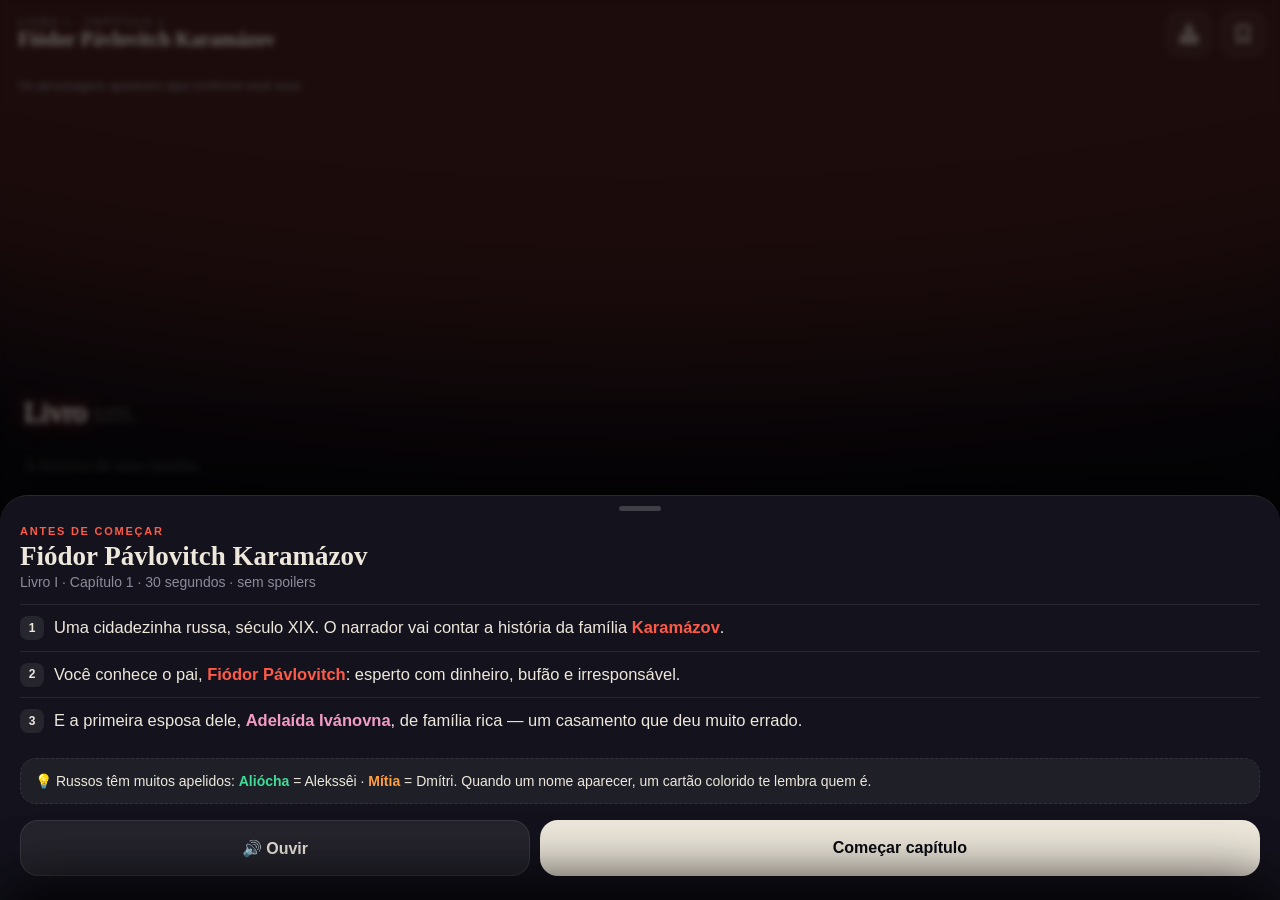
==== karamazov-proto/index.html @ 3d42608c "Karamázov prototype: app" ====
<!doctype html><html lang="pt-BR"><head><meta charset="utf-8">
<meta name="viewport" content="width=device-width,initial-scale=1,viewport-fit=cover,user-scalable=no">
<meta name="theme-color" content="#09090f"><meta name="apple-mobile-web-app-capable" content="yes">
<meta name="apple-mobile-web-app-status-bar-style" content="black-translucent">
<title>Karamázov · Protótipo</title>
<link rel="stylesheet" href="app.css"><link rel="icon" href="https://karamazov.grok.me/apple-touch-icon.png"><link rel="apple-touch-icon" href="https://karamazov.grok.me/apple-touch-icon.png">
</head><body>
<div id="aura"></div><div id="aura2"></div>
<header id="top">
  <button id="chBtn" class="chbtn"><span id="chLbl">Carregando…</span><b id="chTitle"></b></button>
  <button id="treeBtn" class="ib" aria-label="Árvore da família"><svg viewBox="0 0 24 24"><circle cx="12" cy="5" r="2.6"/><circle cx="5" cy="19" r="2.6"/><circle cx="12" cy="19" r="2.6"/><circle cx="19" cy="19" r="2.6"/><path d="M12 7.6v4.4M5 16.4V12h14v4.4M12 12v4.4"/></svg></button>
  <button id="hlBtn" class="ib" aria-label="Trechos salvos"><svg viewBox="0 0 24 24"><path d="M6 3h12v18l-6-4.5L6 21z"/></svg><i id="hlCount"></i></button>
</header>
<div id="cast"></div>
<main id="stage">
  <section id="focus"></section>
  <section id="full" class="off"></section>
</main>
<div id="cardLayer"></div>
<footer id="dock">
  <div id="bar"><div id="track"></div><div id="ticks"></div><div id="fill"></div><div id="knob"></div></div>
  <div class="times"><span id="tCur">0:00</span><span id="tSent"></span><span id="tLeft">-0:00</span></div>
  <div class="ctrls">
    <button id="modeBtn" class="pill"><span id="modeLbl">Texto</span></button>
    <button id="back" class="rb" aria-label="Voltar 15s"><svg viewBox="0 0 24 24"><path d="M4 12a8 8 0 1 0 2.4-5.7"/><path d="M4 3v4h4"/></svg><small>15</small></button>
    <button id="play" class="play" aria-label="Tocar"><svg id="icPlay" viewBox="0 0 24 24"><path d="M8 5l11 7-11 7z"/></svg><svg id="icPause" viewBox="0 0 24 24" style="display:none"><path d="M7 5h3.5v14H7zM13.5 5H17v14h-3.5z"/></svg></button>
    <button id="fwd" class="rb" aria-label="Avançar 15s"><svg viewBox="0 0 24 24"><path d="M20 12a8 8 0 1 1-2.4-5.7"/><path d="M20 3v4h-4"/></svg><small>15</small></button>
    <button id="spd" class="pill">1×</button>
  </div>
</footer>
<div id="scrim"></div>
<section class="sheet" id="recap"><div class="grab"></div><div id="recapBody"></div></section>
<section class="sheet" id="tree"><div class="grab"></div>
  <div class="sh-h"><h2>Árvore da família</h2><span id="treeCount"></span></div>
  <p class="sh-sub">Só acende quem você já conheceu. Sem spoilers.</p>
  <svg id="treeSvg" viewBox="0 0 360 470"></svg>
  <div id="treeInfo" class="tinfo">Toque num personagem.</div>
</section>
<section class="sheet" id="hls"><div class="grab"></div>
  <div class="sh-h"><h2>Trechos salvos</h2></div>
  <p class="sh-sub">Segure uma frase para salvar. Toque aqui para voltar a ela.</p>
  <div id="hlList"></div>
</section>
<section class="sheet" id="chs"><div class="grab"></div>
  <div class="sh-h"><h2>Capítulos do protótipo</h2></div>
  <div id="chList"></div>
</section>
<div id="toast"></div>
<audio id="au" preload="metadata" playsinline></audio>
<script src="app.js"></script>
</body></html>
---- karamazov-proto/app.css ----
:root{--bg:#09090f;--fg:#EEE8DC;--mut:#8d8a9b;--acc:#3DDC97;--line:rgba(255,255,255,.09);
--serif:"Iowan Old Style","Palatino Linotype",Palatino,Georgia,serif;--sans:-apple-system,BlinkMacSystemFont,"SF Pro Text",Inter,"Segoe UI",Roboto,sans-serif;
--st:env(safe-area-inset-top);--sb:env(safe-area-inset-bottom)}
*{box-sizing:border-box;-webkit-tap-highlight-color:transparent}
html,body{margin:0;height:100%;background:var(--bg);color:var(--fg);font-family:var(--sans);overflow:hidden;-webkit-user-select:none;user-select:none;-webkit-touch-callout:none;overscroll-behavior:none}
body{display:flex;flex-direction:column;height:100dvh}
button{font:inherit;color:inherit;cursor:pointer}
svg{fill:none;stroke:currentColor;stroke-width:1.8;stroke-linecap:round;stroke-linejoin:round}
#aura{position:fixed;left:-35vw;top:-30vh;width:170vw;height:72vh;border-radius:50%;background:#3DDC97;filter:blur(90px);opacity:.22;transition:background-color 1.6s ease,opacity 1.6s;pointer-events:none;z-index:0}
#aura2{position:fixed;right:-40vw;bottom:-25vh;width:140vw;height:50vh;border-radius:50%;background:#5b3dff;filter:blur(110px);opacity:.13;pointer-events:none;z-index:0}
header{padding:calc(var(--st) + 10px) 14px 4px 18px;display:flex;align-items:center;gap:8px;position:relative;z-index:3}
.chbtn{flex:1;min-width:0;text-align:left;background:none;border:0;padding:6px 0}
#chLbl{display:block;font-size:11px;letter-spacing:.16em;text-transform:uppercase;color:var(--mut)}
#chTitle{display:block;font-family:var(--serif);font-size:20px;font-weight:600;white-space:nowrap;overflow:hidden;text-overflow:ellipsis}
.ib{position:relative;flex:none;width:46px;height:46px;border-radius:15px;background:rgba(255,255,255,.06);border:1px solid var(--line);display:grid;place-items:center;transition:transform .15s}
.ib:active{transform:scale(.92)}.ib svg{width:22px;height:22px}
#hlCount{position:absolute;top:-4px;right:-4px;min-width:18px;height:18px;border-radius:9px;background:#F5C542;color:#111;font:700 11px/18px var(--sans);font-style:normal;text-align:center;padding:0 5px}
#hlCount:empty{display:none}
#cast{position:relative;z-index:3;display:flex;gap:9px;padding:6px 18px 10px;overflow-x:auto;scrollbar-width:none;min-height:54px;align-items:center}
#cast::-webkit-scrollbar{display:none}
#cast .hint{font-size:12px;color:var(--mut)}
.cdot{flex:none;width:36px;height:36px;border-radius:50%;border:0;display:grid;place-items:center;font:700 12px var(--sans);color:#0b0b12;background:var(--c);opacity:.5;transition:transform .35s cubic-bezier(.2,1.4,.4,1),opacity .35s,box-shadow .35s;animation:pop .6s cubic-bezier(.2,1.5,.4,1)}
.cdot.on{opacity:1;transform:scale(1.18);box-shadow:0 0 0 3px var(--bg),0 0 0 5px var(--c),0 0 26px var(--c)}
@keyframes pop{from{transform:scale(0);opacity:0}}
main{flex:1;position:relative;overflow:hidden;z-index:1}
#focus,#full{position:absolute;inset:0;transition:opacity .45s ease,transform .45s ease}
.off{opacity:0;pointer-events:none;transform:scale(.98)}
#focus{display:flex;flex-direction:column;justify-content:center;padding:0 24px;gap:18px;-webkit-mask-image:linear-gradient(transparent,#000 16%,#000 84%,transparent);mask-image:linear-gradient(transparent,#000 16%,#000 84%,transparent)}
.fs{font-family:var(--serif);position:relative;border-radius:12px;transition:opacity .4s}
.fs.p2,.fs.n2{font-size:15px;opacity:.14;line-height:1.35;display:-webkit-box;-webkit-line-clamp:2;-webkit-box-orient:vertical;overflow:hidden}
.fs.p1,.fs.n1{font-size:17px;opacity:.3;line-height:1.4;display:-webkit-box;-webkit-line-clamp:3;-webkit-box-orient:vertical;overflow:hidden}
.fs.cur{font-size:29px;line-height:1.36;font-weight:500;letter-spacing:-.01em;padding:4px 0}
.fs.cur.long{font-size:24px}.fs.cur.xl{font-size:20px}
.fs.cur .w{color:rgba(238,232,220,.28);transition:color .3s ease,text-shadow .3s}
.fs.cur .w.done{color:var(--fg)}
.fs.cur .w.now{color:#fff;text-shadow:0 0 22px var(--acc),0 0 2px #fff}
.w.nm{color:var(--c)!important;font-weight:700}
.fs.cur .w.nm:not(.done):not(.now){opacity:.45}
.fs.cur .w.nm.now{text-shadow:0 0 24px var(--c)}
.fs.saved::before{content:"";position:absolute;left:-12px;top:6px;bottom:6px;width:3px;border-radius:2px;background:#F5C542;box-shadow:0 0 10px #F5C542}
.enter-up{animation:eup .55s cubic-bezier(.2,.8,.2,1)}
@keyframes eup{from{transform:translateY(38px);opacity:0;filter:blur(4px)}}
.pressing{animation:press .52s linear forwards}
@keyframes press{from{background:rgba(245,197,66,0)}to{background:rgba(245,197,66,.22)}}
#full{overflow-y:auto;-webkit-overflow-scrolling:touch;padding:14px 22px 45vh;font-family:var(--serif);font-size:19px;line-height:1.62;-webkit-mask-image:linear-gradient(transparent,#000 5%,#000 92%,transparent)}
#full .par{margin:0 0 1.05em}
#full .s{border-radius:6px;transition:background .35s,color .35s;color:rgba(238,232,220,.62);box-decoration-break:clone;-webkit-box-decoration-break:clone}
#full .s.cur{color:var(--fg);background:rgba(255,255,255,.07)}
#full .s.saved{background:linear-gradient(transparent 58%,rgba(245,197,66,.33) 58%)}
#full .w.now{color:#fff;border-radius:4px;background:color-mix(in srgb,var(--acc) 38%,transparent)}
#full h1{font-size:13px;letter-spacing:.18em;text-transform:uppercase;color:var(--mut);font-family:var(--sans);font-weight:600;margin:6px 0 2px}
#full h2{font-size:28px;margin:0 0 22px;font-weight:600}
#cardLayer{position:fixed;left:10px;right:10px;top:calc(var(--st) + 8px);z-index:6;pointer-events:none}
.ccard{pointer-events:auto;display:flex;gap:13px;align-items:center;padding:12px 14px 12px 12px;border-radius:22px;background:rgba(22,21,32,.82);-webkit-backdrop-filter:blur(20px) saturate(1.5);backdrop-filter:blur(20px) saturate(1.5);border:1px solid color-mix(in srgb,var(--c) 45%,transparent);box-shadow:0 18px 50px rgba(0,0,0,.55),0 0 40px color-mix(in srgb,var(--c) 22%,transparent);animation:cin .6s cubic-bezier(.2,1.3,.35,1);transform-origin:top center}
.ccard.out{animation:cout .4s ease forwards}
@keyframes cin{from{transform:translateY(-28px) scale(.92);opacity:0}}
@keyframes cout{to{transform:translateY(-20px) scale(.95);opacity:0}}
.av{flex:none;width:54px;height:54px;border-radius:50%;display:grid;place-items:center;font:800 18px var(--sans);color:#0b0b12;background:radial-gradient(circle at 30% 25%,#fff8 0,transparent 45%),var(--c);box-shadow:0 0 22px color-mix(in srgb,var(--c) 60%,transparent)}
.cc-b{min-width:0}
.cc-n{font-family:var(--serif);font-size:19px;font-weight:700;color:var(--c);display:flex;align-items:center;gap:8px}
.badge{font:800 9.5px var(--sans);letter-spacing:.12em;color:#0b0b12;background:var(--c);padding:3px 6px;border-radius:6px}
.cc-a{font-size:12px;color:var(--mut);margin-top:1px}
.cc-w{font-size:14px;line-height:1.3;margin-top:3px}
#dock{position:relative;z-index:3;padding:4px 18px calc(var(--sb) + 14px);background:linear-gradient(transparent,var(--bg) 30%)}
#bar{position:relative;height:30px;touch-action:none}
#track,#fill{position:absolute;left:0;top:13px;height:4px;border-radius:2px}
#track{right:0;background:rgba(255,255,255,.12)}
#fill{width:0;background:linear-gradient(90deg,#fff6,var(--acc));transition:background .8s}
#ticks i{position:absolute;top:8px;width:2px;height:14px;border-radius:1px;background:var(--c);opacity:.75}
#knob{position:absolute;top:7px;left:0;width:16px;height:16px;margin-left:-8px;border-radius:50%;background:#fff;box-shadow:0 0 14px var(--acc)}
.times{display:flex;justify-content:space-between;font-size:12px;color:var(--mut);font-variant-numeric:tabular-nums;margin-top:-2px}
.ctrls{display:flex;align-items:center;justify-content:space-between;margin-top:10px}
.pill{min-width:72px;height:46px;border-radius:23px;border:1px solid var(--line);background:rgba(255,255,255,.06);font-weight:700;font-size:15px;transition:transform .15s}
.rb{width:54px;height:54px;border-radius:50%;border:0;background:none;position:relative;display:grid;place-items:center}
.rb svg{width:34px;height:34px;stroke-width:1.6}.rb small{position:absolute;font-size:10px;font-weight:700;top:21px}
.play{width:76px;height:76px;border-radius:50%;border:0;background:var(--fg);color:#0b0b12;display:grid;place-items:center;box-shadow:0 0 0 6px rgba(255,255,255,.05),0 10px 40px color-mix(in srgb,var(--acc) 40%,transparent);transition:transform .15s,box-shadow .8s}
.play svg{width:32px;height:32px;fill:currentColor;stroke:none}
.play:active,.pill:active,.rb:active{transform:scale(.9)}
#scrim{position:fixed;inset:0;background:rgba(0,0,0,.55);opacity:0;pointer-events:none;transition:opacity .35s;z-index:8;-webkit-backdrop-filter:blur(3px);backdrop-filter:blur(3px)}
#scrim.on{opacity:1;pointer-events:auto}
.sheet{position:fixed;left:0;right:0;bottom:0;max-height:88dvh;overflow-y:auto;z-index:9;background:#14131d;border-radius:28px 28px 0 0;border-top:1px solid var(--line);padding:8px 20px calc(var(--sb) + 24px);transform:translateY(105%);transition:transform .5s cubic-bezier(.2,.9,.25,1);box-shadow:0 -20px 60px rgba(0,0,0,.5)}
.sheet.open{transform:none}
.grab{width:42px;height:5px;border-radius:3px;background:#ffffff30;margin:2px auto 14px}
.sh-h{display:flex;align-items:baseline;justify-content:space-between}
.sh-h h2{font-family:var(--serif);font-size:24px;margin:0}
.sh-h span{font-size:13px;color:var(--mut)}
.sh-sub{color:var(--mut);font-size:13.5px;margin:4px 0 12px}
.rc-k{font-size:11px;letter-spacing:.16em;text-transform:uppercase;color:var(--acc);font-weight:700}
.rc-t{font-family:var(--serif);font-size:27px;margin:4px 0 2px;font-weight:600}
.rc-s{color:var(--mut);font-size:14px;margin-bottom:14px}
.rc-l{list-style:none;padding:0;margin:0 0 14px}
.rc-l li{position:relative;padding:11px 0 11px 34px;font-size:16.5px;line-height:1.42;border-top:1px solid var(--line);opacity:0;animation:li .5s forwards}
.rc-l li b{font-weight:700}
.rc-l li .n{position:absolute;left:0;top:11px;width:24px;height:24px;border-radius:8px;background:rgba(255,255,255,.08);font-size:12px;font-weight:800;display:grid;place-items:center}
@keyframes li{from{opacity:0;transform:translateX(-12px)}to{opacity:1}}
.tip{background:rgba(255,255,255,.05);border:1px dashed var(--line);border-radius:16px;padding:12px 14px;font-size:14px;line-height:1.45;margin-bottom:16px}
.btns{display:flex;gap:10px}
.btn{flex:1;height:56px;border-radius:18px;border:0;font-weight:800;font-size:16px;background:var(--fg);color:#0b0b12}
.btn.g{background:rgba(255,255,255,.08);color:var(--fg);border:1px solid var(--line);flex:.7}
#treeSvg{width:100%;height:auto;display:block}
.tn{cursor:pointer}
.tn circle.b{transition:fill .6s,stroke .6s}
.tn.met circle.b{animation:tpop .7s cubic-bezier(.2,1.5,.4,1) both}
@keyframes tpop{from{transform:scale(.3);opacity:0}}
.tn.now circle.halo{animation:halo 1.6s ease-in-out infinite}
@keyframes halo{50%{opacity:.15;r:34}}
.tinfo{margin-top:6px;padding:14px;border-radius:18px;background:rgba(255,255,255,.05);font-size:14.5px;line-height:1.45;min-height:74px;color:var(--mut)}
.tinfo b{font-family:var(--serif);font-size:18px}
.hl{padding:14px 0;border-top:1px solid var(--line);display:flex;gap:10px}
.hl q{flex:1;font-family:var(--serif);font-size:16px;line-height:1.45;quotes:none}
.hl small{display:block;color:var(--mut);font-family:var(--sans);font-size:12px;margin-top:4px}
.hl button{flex:none;width:40px;height:40px;border-radius:12px;border:0;background:rgba(255,255,255,.06)}
.empty{color:var(--mut);padding:20px 0;text-align:center}
.chi{display:flex;align-items:center;gap:14px;width:100%;text-align:left;padding:14px;margin-bottom:10px;border-radius:18px;border:1px solid var(--line);background:rgba(255,255,255,.04)}
.chi .r{font-family:var(--serif);font-size:30px;width:46px;text-align:center;color:var(--acc)}
.chi b{display:block;font-family:var(--serif);font-size:18px}.chi span{font-size:12.5px;color:var(--mut)}
.chi.cur{border-color:var(--acc)}
#toast{position:fixed;left:50%;bottom:calc(var(--sb) + 170px);transform:translate(-50%,20px);background:#F5C542;color:#111;font-weight:800;font-size:14px;padding:11px 18px;border-radius:16px;opacity:0;transition:all .35s cubic-bezier(.2,1.3,.4,1);z-index:12;pointer-events:none;white-space:nowrap}
#toast.on{opacity:1;transform:translate(-50%,0)}
#treeSvg text{stroke:none}
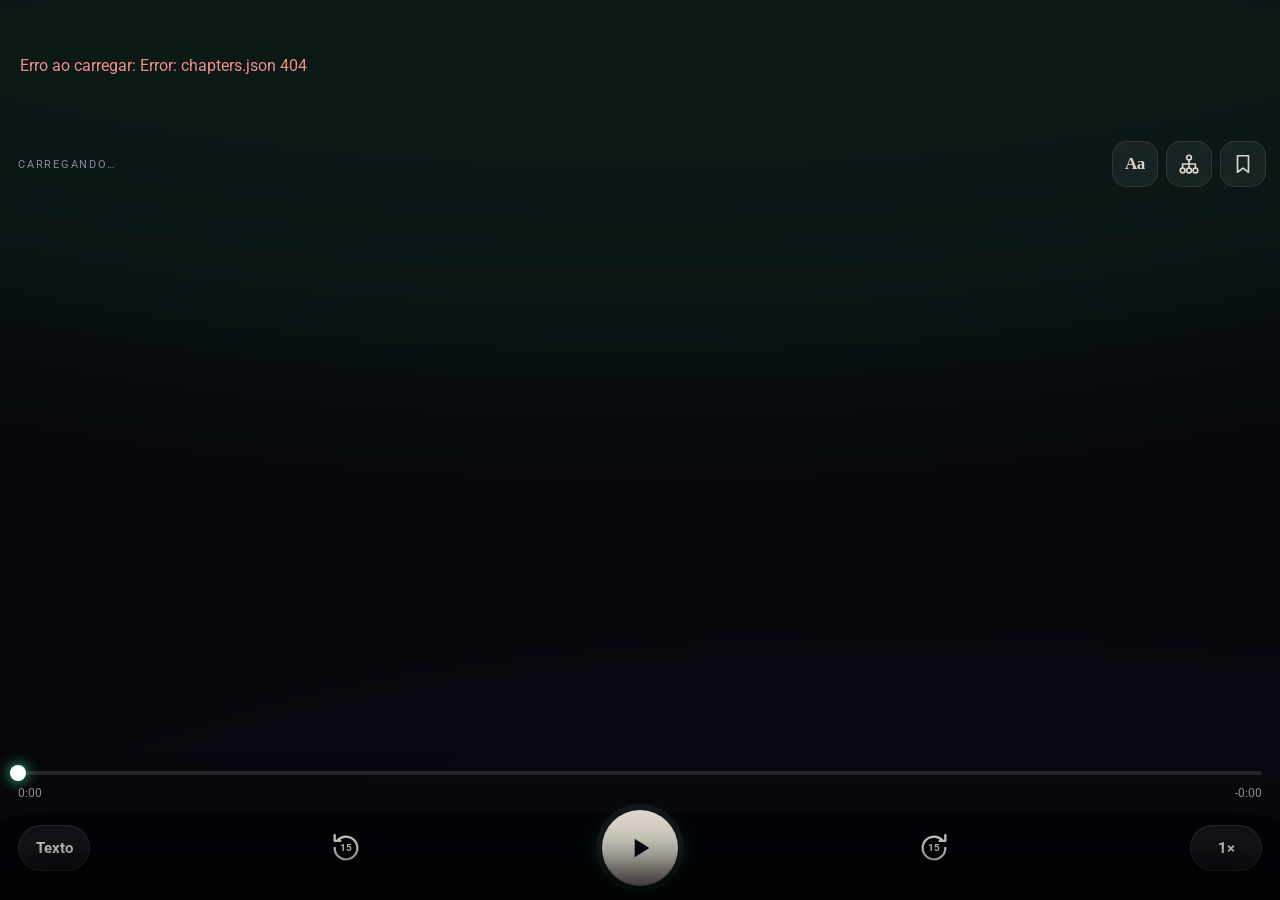
==== commit bb97855c: "Karamázov UI v2 preview: app" ====
--- a/karamazov-proto/index.html
+++ b/karamazov-proto/index.html
@@ -1,13 +1,20 @@
 <!doctype html><html lang="pt-BR"><head><meta charset="utf-8">
 <meta name="viewport" content="width=device-width,initial-scale=1,viewport-fit=cover,user-scalable=no">
-<meta name="theme-color" content="#09090f"><meta name="apple-mobile-web-app-capable" content="yes">
+<meta name="theme-color" content="#07070b"><meta name="apple-mobile-web-app-capable" content="yes">
 <meta name="apple-mobile-web-app-status-bar-style" content="black-translucent">
-<title>Karamázov · Protótipo</title>
-<link rel="stylesheet" href="app.css"><link rel="icon" href="https://karamazov.grok.me/apple-touch-icon.png"><link rel="apple-touch-icon" href="https://karamazov.grok.me/apple-touch-icon.png">
+<title>Karamázov</title>
+<meta name="robots" content="noindex">
+<meta name="mobile-web-app-capable" content="yes"><meta name="apple-mobile-web-app-title" content="Karamázov">
+<link rel="apple-touch-icon" sizes="180x180" href="https://karamazov.grok.me/icons/apple-touch-icon.png">
+<link rel="icon" type="image/png" sizes="192x192" href="https://karamazov.grok.me/icons/icon-192.png">
+<link rel="preconnect" href="https://fonts.googleapis.com"><link rel="preconnect" href="https://fonts.gstatic.com" crossorigin>
+<link rel="stylesheet" href="https://fonts.googleapis.com/css2?family=Atkinson+Hyperlegible:wght@400;700&family=Lexend:wght@400;500;700&family=Roboto:wght@400;500;700&display=swap">
+<link rel="stylesheet" href="app.css?v=6">
 </head><body>
 <div id="aura"></div><div id="aura2"></div>
 <header id="top">
   <button id="chBtn" class="chbtn"><span id="chLbl">Carregando…</span><b id="chTitle"></b></button>
+  <button id="fontBtn" class="ib" aria-label="Fonte e alinhamento"><span class="aa">Aa</span></button>
   <button id="treeBtn" class="ib" aria-label="Árvore da família"><svg viewBox="0 0 24 24"><circle cx="12" cy="5" r="2.6"/><circle cx="5" cy="19" r="2.6"/><circle cx="12" cy="19" r="2.6"/><circle cx="19" cy="19" r="2.6"/><path d="M12 7.6v4.4M5 16.4V12h14v4.4M12 12v4.4"/></svg></button>
   <button id="hlBtn" class="ib" aria-label="Trechos salvos"><svg viewBox="0 0 24 24"><path d="M6 3h12v18l-6-4.5L6 21z"/></svg><i id="hlCount"></i></button>
 </header>
@@ -35,6 +42,7 @@
   <p class="sh-sub">Só acende quem você já conheceu. Sem spoilers.</p>
   <svg id="treeSvg" viewBox="0 0 360 470"></svg>
   <div id="treeInfo" class="tinfo">Toque num personagem.</div>
+  <div id="treeMore"></div>
 </section>
 <section class="sheet" id="hls"><div class="grab"></div>
   <div class="sh-h"><h2>Trechos salvos</h2></div>
@@ -42,10 +50,14 @@
   <div id="hlList"></div>
 </section>
 <section class="sheet" id="chs"><div class="grab"></div>
-  <div class="sh-h"><h2>Capítulos do protótipo</h2></div>
+  <div class="sh-h"><h2>Capítulos</h2></div>
   <div id="chList"></div>
+</section>
+<section class="sheet" id="prefs"><div class="grab"></div>
+  <div class="sh-h"><h2>Leitura</h2></div>
+  <div id="prefBody"></div>
 </section>
 <div id="toast"></div>
 <audio id="au" preload="metadata" playsinline></audio>
-<script src="app.js"></script>
+<script src="app.js?v=6"></script>
 </body></html>
--- a/karamazov-proto/app.css
+++ b/karamazov-proto/app.css
@@ -1,4 +1,4 @@
-:root{--bg:#09090f;--fg:#EEE8DC;--mut:#8d8a9b;--acc:#3DDC97;--line:rgba(255,255,255,.09);
+:root{--bg:#07070b;--fg:#DDD7CB;--mut:#8d8a9b;--acc:#3DDC97;--line:rgba(255,255,255,.09);
 --serif:"Iowan Old Style","Palatino Linotype",Palatino,Georgia,serif;--sans:-apple-system,BlinkMacSystemFont,"SF Pro Text",Inter,"Segoe UI",Roboto,sans-serif;
 --st:env(safe-area-inset-top);--sb:env(safe-area-inset-bottom)}
 *{box-sizing:border-box;-webkit-tap-highlight-color:transparent}
@@ -6,8 +6,8 @@
 body{display:flex;flex-direction:column;height:100dvh}
 button{font:inherit;color:inherit;cursor:pointer}
 svg{fill:none;stroke:currentColor;stroke-width:1.8;stroke-linecap:round;stroke-linejoin:round}
-#aura{position:fixed;left:-35vw;top:-30vh;width:170vw;height:72vh;border-radius:50%;background:#3DDC97;filter:blur(90px);opacity:.22;transition:background-color 1.6s ease,opacity 1.6s;pointer-events:none;z-index:0}
-#aura2{position:fixed;right:-40vw;bottom:-25vh;width:140vw;height:50vh;border-radius:50%;background:#5b3dff;filter:blur(110px);opacity:.13;pointer-events:none;z-index:0}
+#aura{position:fixed;left:-35vw;top:-30vh;width:170vw;height:72vh;border-radius:50%;background:#3DDC97;filter:blur(90px);opacity:.08;transition:background-color 1.6s ease,opacity 1.6s;pointer-events:none;z-index:0}
+#aura2{position:fixed;right:-40vw;bottom:-25vh;width:140vw;height:50vh;border-radius:50%;background:#5b3dff;filter:blur(110px);opacity:.045;pointer-events:none;z-index:0}
 header{padding:calc(var(--st) + 10px) 14px 4px 18px;display:flex;align-items:center;gap:8px;position:relative;z-index:3}
 .chbtn{flex:1;min-width:0;text-align:left;background:none;border:0;padding:6px 0}
 #chLbl{display:block;font-size:11px;letter-spacing:.16em;text-transform:uppercase;color:var(--mut)}
@@ -20,23 +20,23 @@
 #cast::-webkit-scrollbar{display:none}
 #cast .hint{font-size:12px;color:var(--mut)}
 .cdot{flex:none;width:36px;height:36px;border-radius:50%;border:0;display:grid;place-items:center;font:700 12px var(--sans);color:#0b0b12;background:var(--c);opacity:.5;transition:transform .35s cubic-bezier(.2,1.4,.4,1),opacity .35s,box-shadow .35s;animation:pop .6s cubic-bezier(.2,1.5,.4,1)}
-.cdot.on{opacity:1;transform:scale(1.18);box-shadow:0 0 0 3px var(--bg),0 0 0 5px var(--c),0 0 26px var(--c)}
+.cdot.on{opacity:1;transform:scale(1.18);box-shadow:0 0 0 3px var(--bg),0 0 0 5px var(--c),0 0 14px color-mix(in srgb,var(--c) 50%,transparent)}
 @keyframes pop{from{transform:scale(0);opacity:0}}
 main{flex:1;position:relative;overflow:hidden;z-index:1}
 #focus,#full{position:absolute;inset:0;transition:opacity .45s ease,transform .45s ease}
 .off{opacity:0;pointer-events:none;transform:scale(.98)}
 #focus{display:flex;flex-direction:column;justify-content:center;padding:0 24px;gap:18px;-webkit-mask-image:linear-gradient(transparent,#000 16%,#000 84%,transparent);mask-image:linear-gradient(transparent,#000 16%,#000 84%,transparent)}
 .fs{font-family:var(--serif);position:relative;border-radius:12px;transition:opacity .4s}
-.fs.p2,.fs.n2{font-size:15px;opacity:.14;line-height:1.35;display:-webkit-box;-webkit-line-clamp:2;-webkit-box-orient:vertical;overflow:hidden}
-.fs.p1,.fs.n1{font-size:17px;opacity:.3;line-height:1.4;display:-webkit-box;-webkit-line-clamp:3;-webkit-box-orient:vertical;overflow:hidden}
-.fs.cur{font-size:29px;line-height:1.36;font-weight:500;letter-spacing:-.01em;padding:4px 0}
-.fs.cur.long{font-size:24px}.fs.cur.xl{font-size:20px}
-.fs.cur .w{color:rgba(238,232,220,.28);transition:color .3s ease,text-shadow .3s}
+.fs.p2,.fs.n2{font-size:15px;opacity:.14;line-height:1.5;display:-webkit-box;-webkit-line-clamp:2;-webkit-box-orient:vertical;overflow:hidden}
+.fs.p1,.fs.n1{font-size:17px;opacity:.3;line-height:1.5;display:-webkit-box;-webkit-line-clamp:3;-webkit-box-orient:vertical;overflow:hidden}
+.fs.cur{font-size:28px;line-height:1.5;font-weight:500;letter-spacing:-.01em;padding:4px 0}
+.fs.cur.long{font-size:23px}.fs.cur.xl{font-size:19px}
+.fs.cur .w{color:rgba(221,215,203,.3);transition:color .3s ease,text-shadow .3s}
 .fs.cur .w.done{color:var(--fg)}
-.fs.cur .w.now{color:#fff;text-shadow:0 0 22px var(--acc),0 0 2px #fff}
+.fs.cur .w.now{color:#F3EEE4;text-shadow:0 0 14px color-mix(in srgb,var(--acc) 55%,transparent)}
 .w.nm{color:var(--c)!important;font-weight:700}
 .fs.cur .w.nm:not(.done):not(.now){opacity:.45}
-.fs.cur .w.nm.now{text-shadow:0 0 24px var(--c)}
+.fs.cur .w.nm.now{text-shadow:0 0 14px color-mix(in srgb,var(--c) 55%,transparent)}
 .fs.saved::before{content:"";position:absolute;left:-12px;top:6px;bottom:6px;width:3px;border-radius:2px;background:#F5C542;box-shadow:0 0 10px #F5C542}
 .enter-up{animation:eup .55s cubic-bezier(.2,.8,.2,1)}
 @keyframes eup{from{transform:translateY(38px);opacity:0;filter:blur(4px)}}
@@ -44,14 +44,14 @@
 @keyframes press{from{background:rgba(245,197,66,0)}to{background:rgba(245,197,66,.22)}}
 #full{overflow-y:auto;-webkit-overflow-scrolling:touch;padding:14px 22px 45vh;font-family:var(--serif);font-size:19px;line-height:1.62;-webkit-mask-image:linear-gradient(transparent,#000 5%,#000 92%,transparent)}
 #full .par{margin:0 0 1.05em}
-#full .s{border-radius:6px;transition:background .35s,color .35s;color:rgba(238,232,220,.62);box-decoration-break:clone;-webkit-box-decoration-break:clone}
-#full .s.cur{color:var(--fg);background:rgba(255,255,255,.07)}
+#full .s{border-radius:6px;transition:background .35s,color .35s;color:rgba(221,215,203,.62);box-decoration-break:clone;-webkit-box-decoration-break:clone}
+#full .s.cur{color:var(--fg);background:rgba(255,255,255,.05)}
 #full .s.saved{background:linear-gradient(transparent 58%,rgba(245,197,66,.33) 58%)}
-#full .w.now{color:#fff;border-radius:4px;background:color-mix(in srgb,var(--acc) 38%,transparent)}
+#full .w.now{color:#F3EEE4;border-radius:4px;background:color-mix(in srgb,var(--acc) 28%,transparent)}
 #full h1{font-size:13px;letter-spacing:.18em;text-transform:uppercase;color:var(--mut);font-family:var(--sans);font-weight:600;margin:6px 0 2px}
 #full h2{font-size:28px;margin:0 0 22px;font-weight:600}
 #cardLayer{position:fixed;left:10px;right:10px;top:calc(var(--st) + 8px);z-index:6;pointer-events:none}
-.ccard{pointer-events:auto;display:flex;gap:13px;align-items:center;padding:12px 14px 12px 12px;border-radius:22px;background:rgba(22,21,32,.82);-webkit-backdrop-filter:blur(20px) saturate(1.5);backdrop-filter:blur(20px) saturate(1.5);border:1px solid color-mix(in srgb,var(--c) 45%,transparent);box-shadow:0 18px 50px rgba(0,0,0,.55),0 0 40px color-mix(in srgb,var(--c) 22%,transparent);animation:cin .6s cubic-bezier(.2,1.3,.35,1);transform-origin:top center}
+.ccard{pointer-events:auto;display:flex;gap:13px;align-items:center;padding:12px 14px 12px 12px;border-radius:22px;background:rgba(14,13,20,.9);-webkit-backdrop-filter:blur(20px) saturate(1.5);backdrop-filter:blur(20px) saturate(1.5);border:1px solid color-mix(in srgb,var(--c) 45%,transparent);box-shadow:0 18px 50px rgba(0,0,0,.55),0 0 28px color-mix(in srgb,var(--c) 12%,transparent);animation:cin .6s cubic-bezier(.2,1.3,.35,1);transform-origin:top center}
 .ccard.out{animation:cout .4s ease forwards}
 @keyframes cin{from{transform:translateY(-28px) scale(.92);opacity:0}}
 @keyframes cout{to{transform:translateY(-20px) scale(.95);opacity:0}}
@@ -73,12 +73,12 @@
 .pill{min-width:72px;height:46px;border-radius:23px;border:1px solid var(--line);background:rgba(255,255,255,.06);font-weight:700;font-size:15px;transition:transform .15s}
 .rb{width:54px;height:54px;border-radius:50%;border:0;background:none;position:relative;display:grid;place-items:center}
 .rb svg{width:34px;height:34px;stroke-width:1.6}.rb small{position:absolute;font-size:10px;font-weight:700;top:21px}
-.play{width:76px;height:76px;border-radius:50%;border:0;background:var(--fg);color:#0b0b12;display:grid;place-items:center;box-shadow:0 0 0 6px rgba(255,255,255,.05),0 10px 40px color-mix(in srgb,var(--acc) 40%,transparent);transition:transform .15s,box-shadow .8s}
+.play{width:76px;height:76px;border-radius:50%;border:0;background:var(--fg);color:#0b0b12;display:grid;place-items:center;box-shadow:0 0 0 6px rgba(255,255,255,.05),0 10px 30px color-mix(in srgb,var(--acc) 18%,transparent);transition:transform .15s,box-shadow .8s}
 .play svg{width:32px;height:32px;fill:currentColor;stroke:none}
 .play:active,.pill:active,.rb:active{transform:scale(.9)}
-#scrim{position:fixed;inset:0;background:rgba(0,0,0,.55);opacity:0;pointer-events:none;transition:opacity .35s;z-index:8;-webkit-backdrop-filter:blur(3px);backdrop-filter:blur(3px)}
+#scrim{position:fixed;inset:0;background:rgba(0,0,0,.65);opacity:0;pointer-events:none;transition:opacity .35s;z-index:8;-webkit-backdrop-filter:blur(3px);backdrop-filter:blur(3px)}
 #scrim.on{opacity:1;pointer-events:auto}
-.sheet{position:fixed;left:0;right:0;bottom:0;max-height:88dvh;overflow-y:auto;z-index:9;background:#14131d;border-radius:28px 28px 0 0;border-top:1px solid var(--line);padding:8px 20px calc(var(--sb) + 24px);transform:translateY(105%);transition:transform .5s cubic-bezier(.2,.9,.25,1);box-shadow:0 -20px 60px rgba(0,0,0,.5)}
+.sheet{position:fixed;left:0;right:0;bottom:0;max-height:88dvh;overflow-y:auto;z-index:9;background:#101017;border-radius:28px 28px 0 0;border-top:1px solid var(--line);padding:8px 20px calc(var(--sb) + 24px);transform:translateY(105%);transition:transform .5s cubic-bezier(.2,.9,.25,1);box-shadow:0 -20px 60px rgba(0,0,0,.5)}
 .sheet.open{transform:none}
 .grab{width:42px;height:5px;border-radius:3px;background:#ffffff30;margin:2px auto 14px}
 .sh-h{display:flex;align-items:baseline;justify-content:space-between}
@@ -118,3 +118,43 @@
 #toast{position:fixed;left:50%;bottom:calc(var(--sb) + 170px);transform:translate(-50%,20px);background:#F5C542;color:#111;font-weight:800;font-size:14px;padding:11px 18px;border-radius:16px;opacity:0;transition:all .35s cubic-bezier(.2,1.3,.4,1);z-index:12;pointer-events:none;white-space:nowrap}
 #toast.on{opacity:1;transform:translate(-50%,0)}
 #treeSvg text{stroke:none}
+
+
+/* ---- v2: reading fonts, alignment, chapters, prefs ---- */
+body{--read:"Lexend",var(--sans);--ls:.012em}
+body.f-lexend{--read:"Lexend",var(--sans);--ls:.012em}
+body.f-atkinson{--read:"Atkinson Hyperlegible",var(--sans);--ls:.018em}
+body.f-roboto{--read:"Roboto",var(--sans);--ls:.015em}
+body.f-serif{--read:var(--serif);--ls:0}
+.fs,#full,.hl q{font-family:var(--read);letter-spacing:var(--ls)}
+body:not(.f-serif) .fs.cur{font-weight:400;font-size:26px}
+body:not(.f-serif) .fs.cur.long{font-size:21.5px}body:not(.f-serif) .fs.cur.xl{font-size:18px}
+body:not(.f-serif) #full{font-size:18px;line-height:1.65}
+body:not(.f-serif) .w.nm{font-weight:600}
+#full h2{font-family:var(--serif)}
+body.al-justify #focus .fs,body.al-justify #full .par{text-align:justify;text-align-last:left;-webkit-hyphens:auto;hyphens:auto}
+body.al-left #focus .fs,body.al-left #full .par{text-align:left;-webkit-hyphens:manual;hyphens:manual}
+.aa{font:700 17px var(--serif);letter-spacing:-.02em}
+.pf-h{font-size:11px;letter-spacing:.16em;text-transform:uppercase;color:var(--mut);font-weight:700;margin:14px 0 8px}
+.fopt{display:block;width:100%;text-align:left;padding:12px 14px;margin-bottom:8px;border-radius:16px;border:1px solid var(--line);background:rgba(255,255,255,.035)}
+.fopt span{display:block;font-size:12px;color:var(--mut);font-family:var(--sans)}
+.fopt em{font-style:normal;font-size:18px;line-height:1.5}
+.fopt.on{border-color:var(--acc);background:color-mix(in srgb,var(--acc) 8%,transparent)}
+.fo-lexend em{font-family:"Lexend";letter-spacing:.012em}.fo-atkinson em{font-family:"Atkinson Hyperlegible";letter-spacing:.018em}
+.fo-roboto em{font-family:"Roboto";letter-spacing:.015em}.fo-serif em{font-family:var(--serif)}
+.seg{display:flex;gap:6px;padding:4px;border-radius:16px;background:rgba(255,255,255,.05);margin-bottom:8px}
+.seg button{flex:1;height:46px;border:0;border-radius:12px;background:none;font-weight:700;color:var(--mut)}
+.seg button.on{background:var(--fg);color:#0b0b12}
+#chs details{margin-bottom:10px}
+.bookhd{font-family:var(--serif);font-size:17px;padding:10px 4px;color:var(--fg);cursor:pointer;list-style:none}
+.bookhd::-webkit-details-marker{display:none}
+.bookhd::before{content:"▸ ";color:var(--mut)}details[open] .bookhd::before{content:"▾ "}
+.chi .r{font-size:22px;width:34px}
+.chi .tx{flex:1;min-width:0}
+.prog{display:block;height:3px;border-radius:2px;background:rgba(255,255,255,.1);margin-top:6px;overflow:hidden}
+.prog i{display:block;height:100%;background:var(--acc)}
+.nota{font-size:12px;color:var(--mut);line-height:1.5;margin-top:14px}
+.nextbtn{display:block;width:100%;margin:26px 0 0;padding:16px;border-radius:18px;border:1px solid var(--line);background:rgba(255,255,255,.05);font:600 15px var(--sans);text-align:left}
+.endnote{color:var(--mut);font:14px var(--sans);text-align:center;margin-top:26px}
+.more-h{font-size:11px;letter-spacing:.14em;text-transform:uppercase;color:var(--mut);font-weight:700;margin:14px 0 8px}
+.chip{border:1px solid color-mix(in srgb,var(--c) 50%,transparent);color:var(--c);background:color-mix(in srgb,var(--c) 8%,transparent);border-radius:14px;padding:8px 12px;margin:0 6px 6px 0;font-weight:600;font-size:13px}
